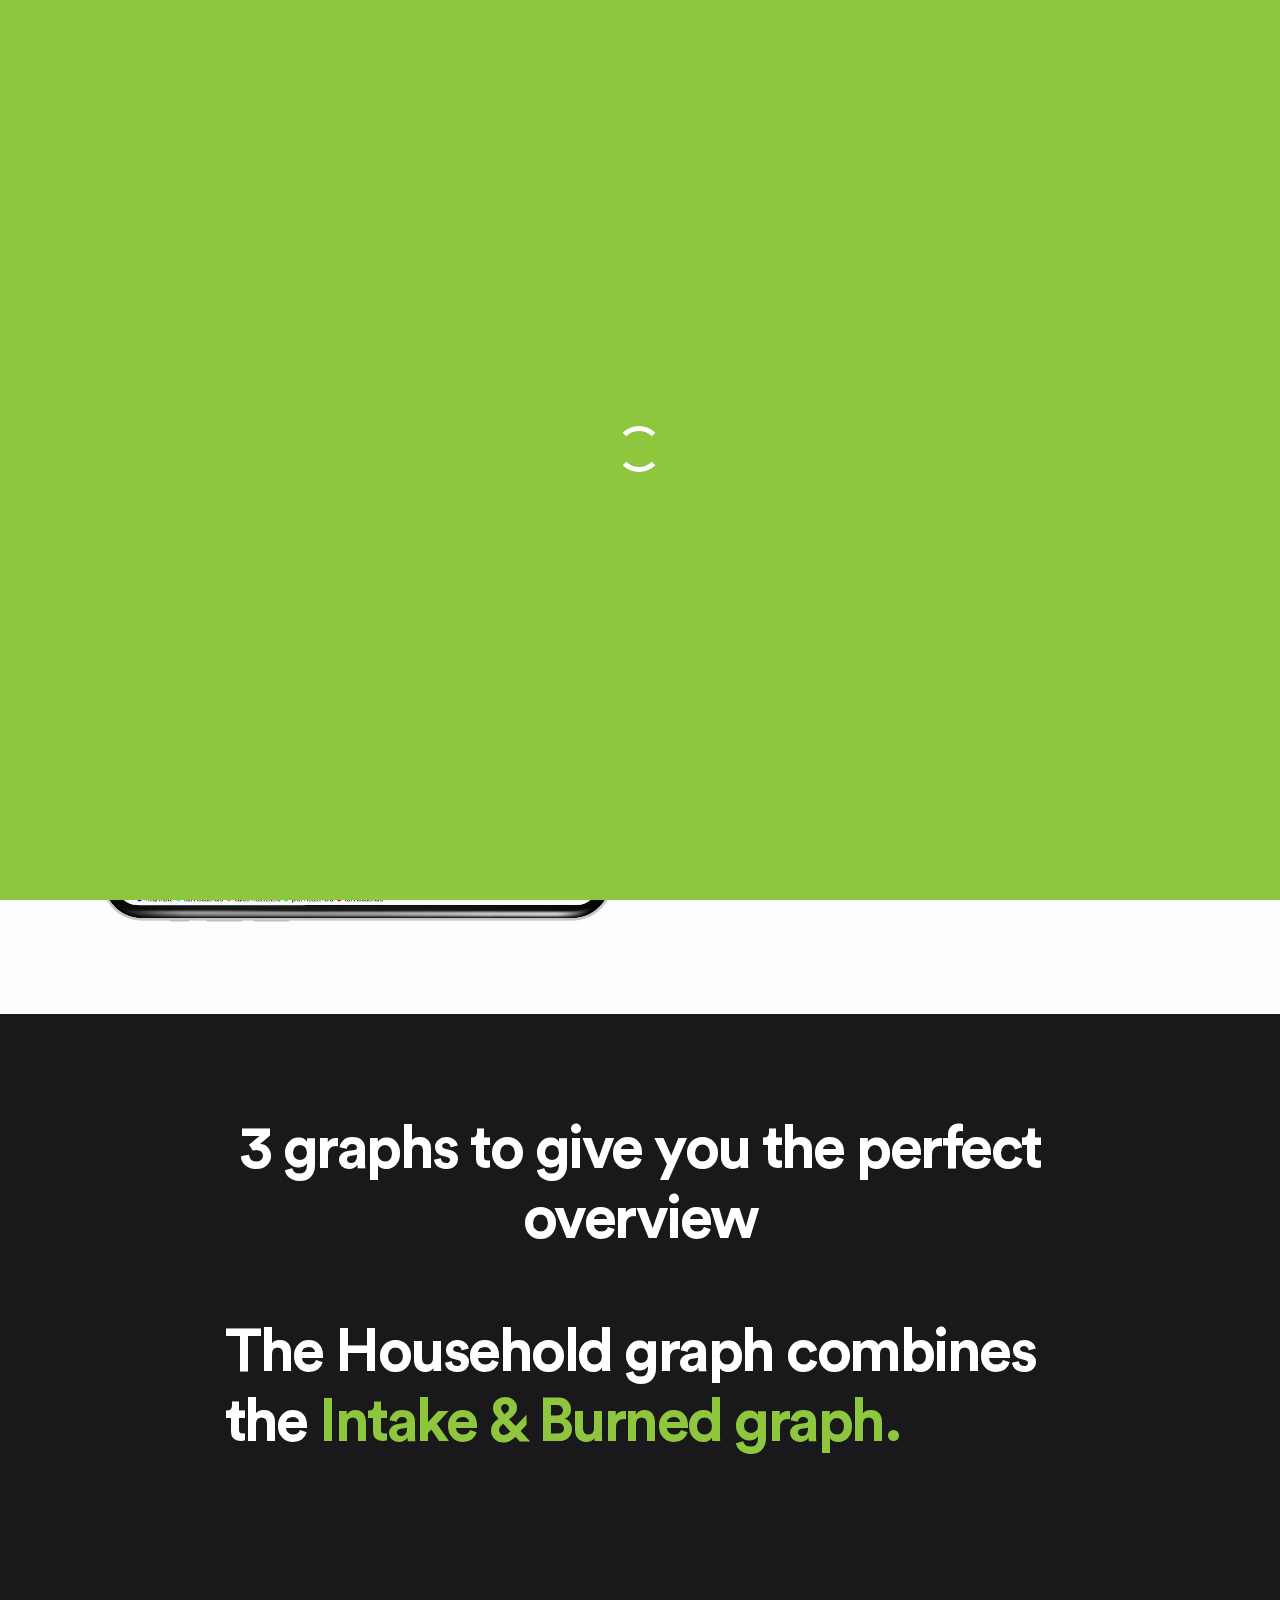
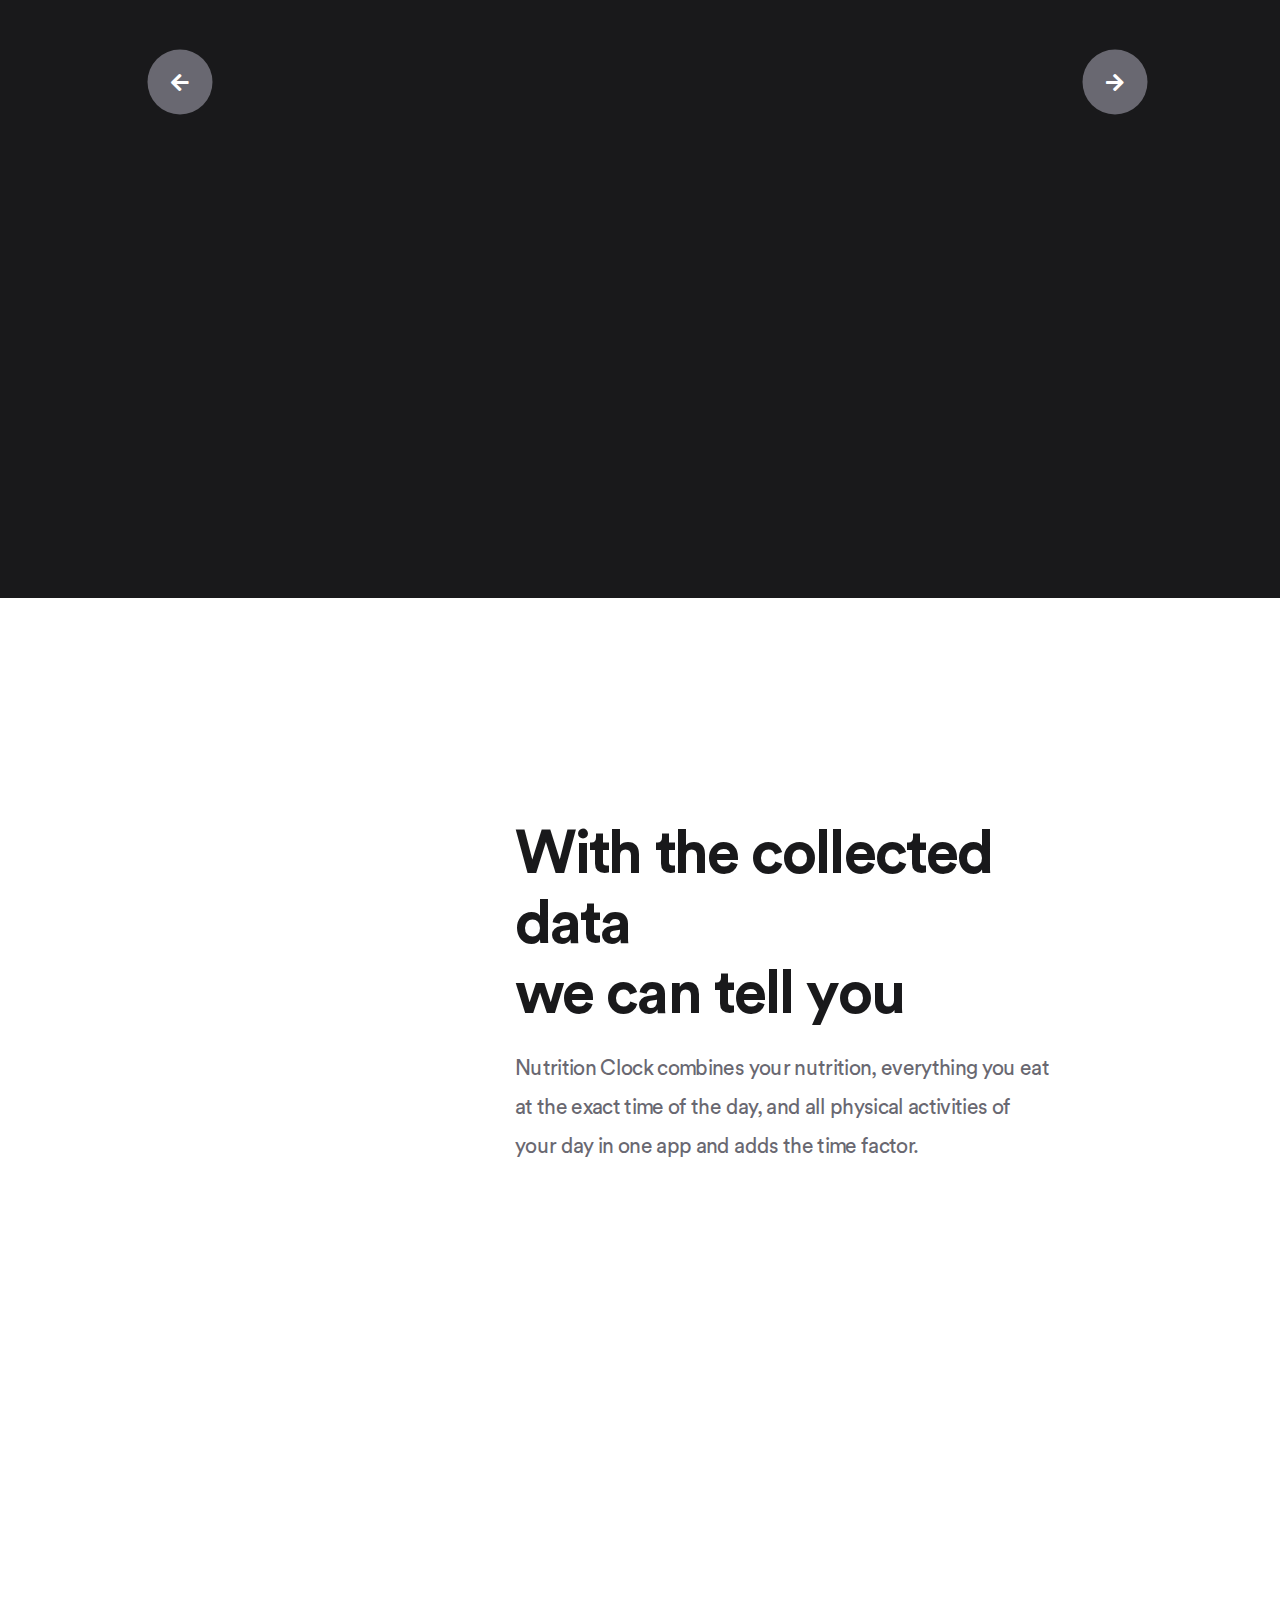
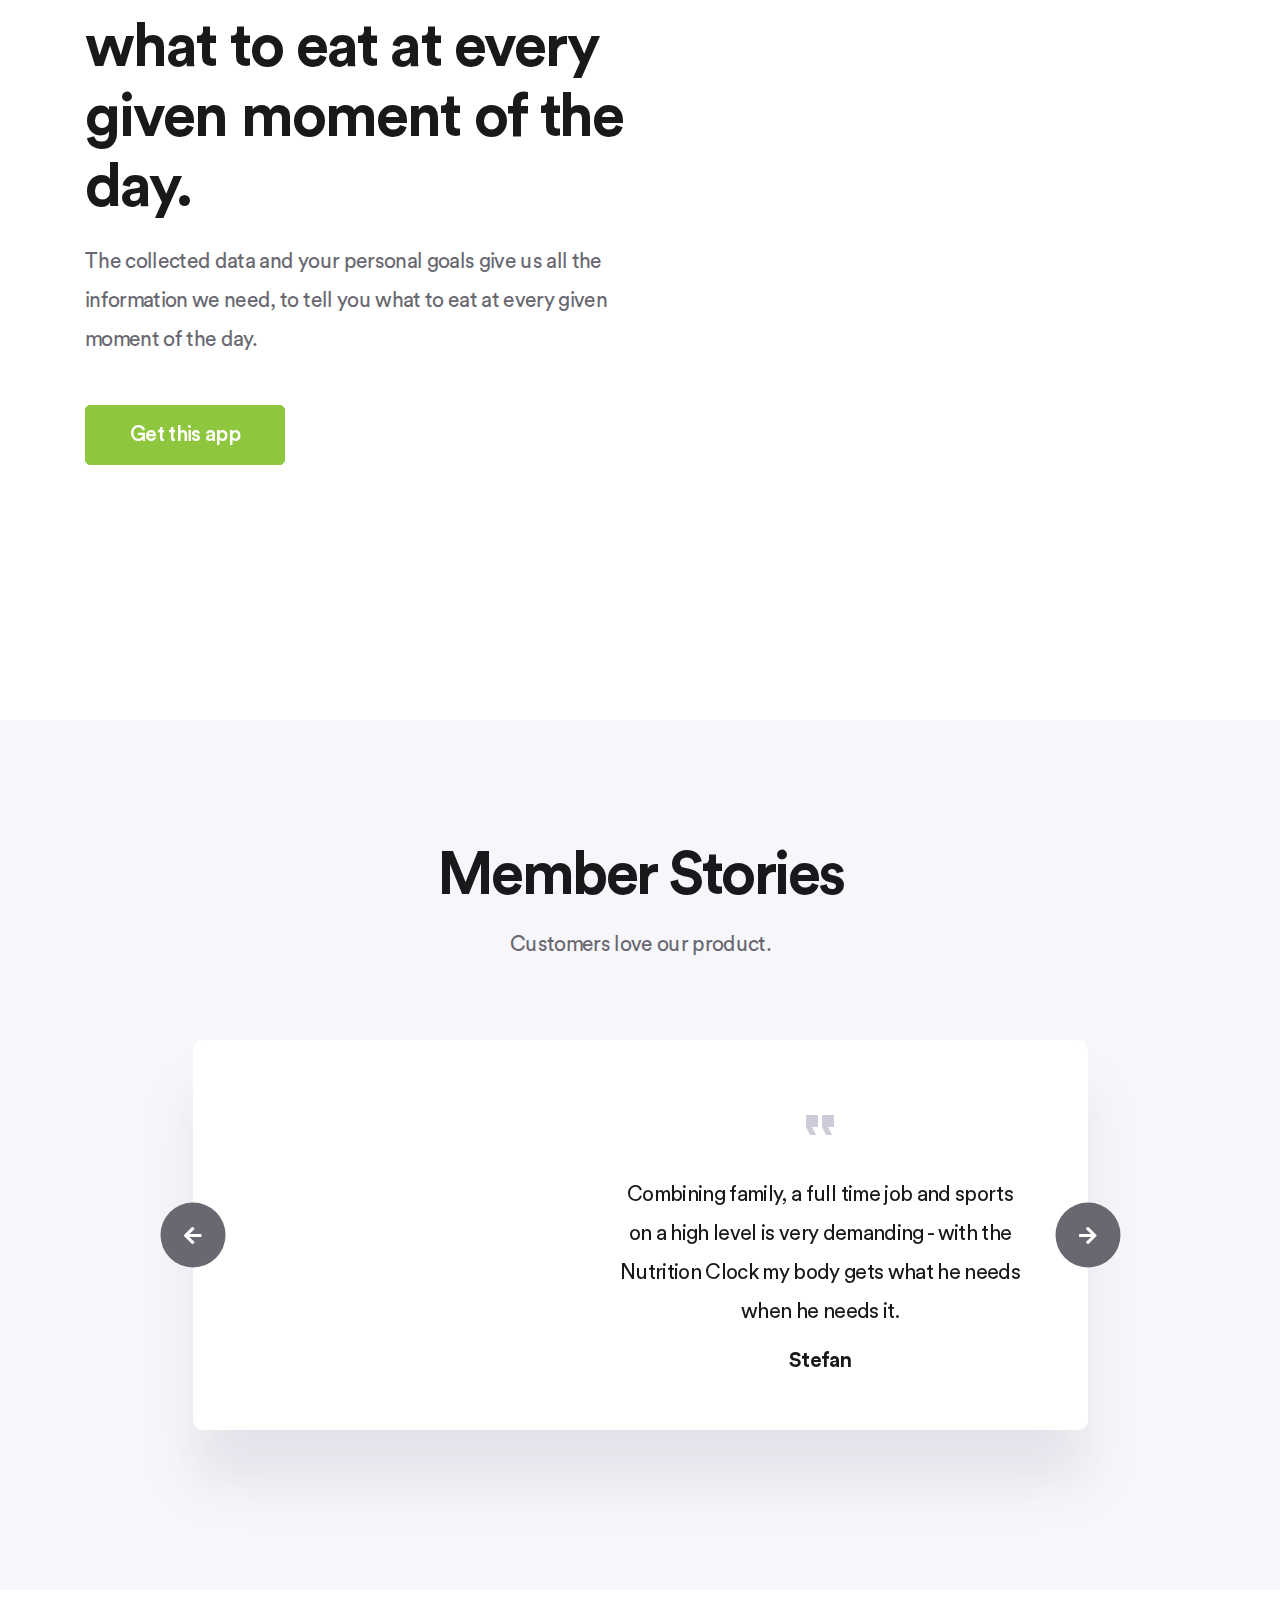
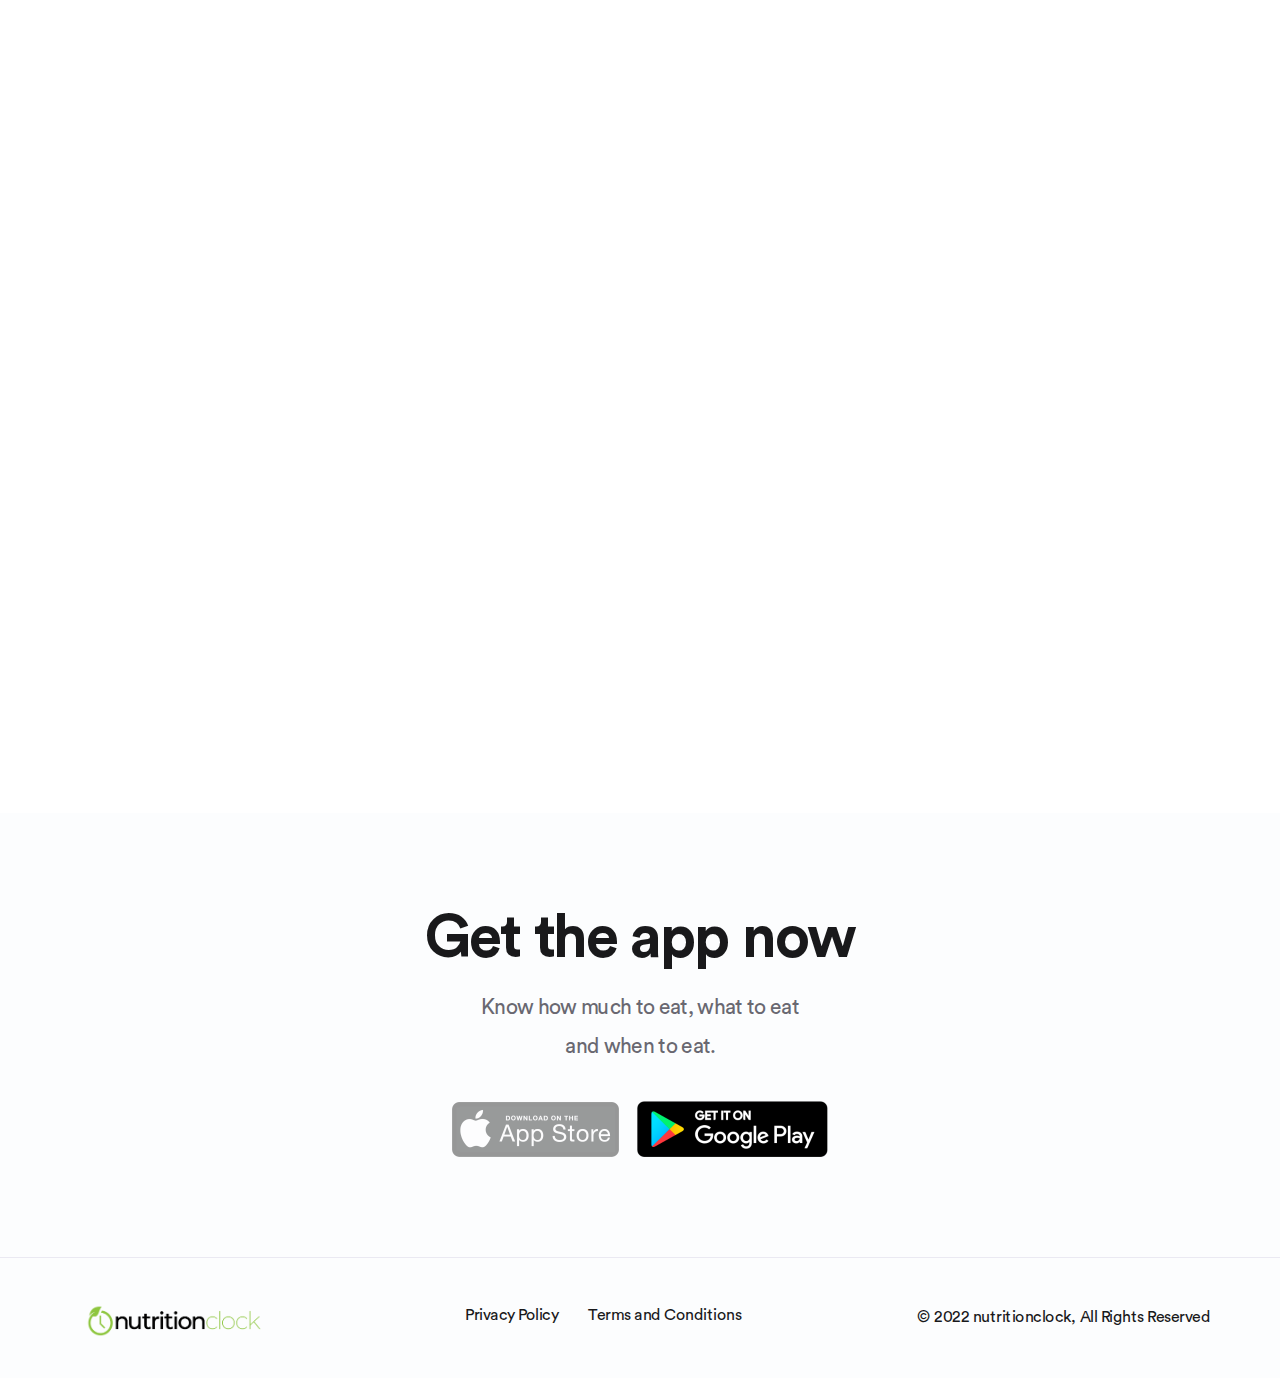
==== index.html @ e74f3fb0 "added prod content" ====
<!DOCTYPE html>
<html lang="en">

<head>
  <meta charset="UTF-8">
  <meta name="viewport" content="width=device-width, initial-scale=1.0">
  <meta http-equiv="X-UA-Compatible" content="ie=edge">
  <title>nutritionclock</title>
  <link rel="shortcut icon" href="image/png/nutritionclock_favicon.png" type="image/x-icon">
  <!-- Bootstrap , fonts & icons  -->
  <link rel="stylesheet" href="plugins/bootstrap/css/bootstrap.min.css">
  <link rel="stylesheet" href="fonts/icon-font/css/style.css">
  <link rel="stylesheet" href="fonts/typography-font/typo.css">
  <link rel="stylesheet" href="fonts/fontawesome-5/css/all.css">
  <!-- Plugin'stylesheets  -->
  <link rel="stylesheet" href="plugins/aos/aos.min.css">
  <link rel="stylesheet" href="plugins/fancybox/jquery.fancybox.min.css">
  <link rel="stylesheet" href="plugins/nice-select/nice-select.min.css">
  <link rel="stylesheet" href="plugins/slick/slick.min.css">
  <!-- Vendor stylesheets  -->
  <link rel="stylesheet" href="css/settings.css">
  <link rel="stylesheet" href="css/main.css">
  <!-- Custom stylesheet -->
  <link rel="stylesheet" href="css/custom.css">
</head>

<body>
  <div id="loading">
    <div class="load-circle"><span class="one"></span></div>
  </div>
  <div class="site-wrapper overflow-hidden ">
    <!-- Header Area -->
    <header class="site-header header-6 sticky-header bg-white">
      <div class="container-fluid">
        <nav class="navbar site-navbar offcanvas-active navbar-expand-lg navbar-light">
          <!-- Brand Logo-->
          <div class="brand-logo mr--30 order-1 "><a href="#hero"><img width="250px" src="./image/png/logo-nutrition-clock-2.png" alt=""></a></div>
          <div class="collapse navbar-collapse  order-lg-2" id="mobile-menu">
            <div class="navbar-nav mx-auto">
              <ul class="navbar-nav main-menu">
                <li class="nav-item">
                  <a class="nav-link" href="index.html#memberStories" role="button" aria-expanded="false">Member Stories</a>
                </li>
                <li class="nav-item">
                  <a class="nav-link" href="https://www.instagram.com/" target="_blank" role="button" aria-expanded="false">Instagram</a>
                </li>
                <li class="nav-item">
                  <a class="nav-link" href="index.html#contact" role="button" aria-expanded="false">Contact</a>
                </li>
                <li class="nav-item">
                  <a class="nav-link" href="onboarding.html" role="button" aria-expanded="false">Onboarding</a>
                </li>
              </ul>
              <button class="btn-close navbar-toggler" type="button" data-toggle="collapse" data-target="#mobile-menu" aria-controls="mobile-menu" aria-expanded="true" aria-label="Toggle navigation">
                <i class="icon icon-simple-remove"></i>
              </button>
            </div>
          </div>
          <div class="header-btn order-2 ml-auto mr--10 mr-lg--0 order-lg-3">
            <a href="index.html#download" class="btn--primary btn-header nav-link">Download</a>
          </div>
          <button class="navbar-toggler btn-close-off-canvas order-3 order-lg-2" type="button" data-toggle="collapse" data-target="#mobile-menu" aria-controls="mobile-menu" aria-expanded="false" aria-label="Toggle navigation">
            <i class="icon icon-simple-remove icon-close"></i>
            <i class="icon icon-menu-34 icon-burger"></i>
          </button>
        </nav>
      </div>
    </header>
    <!-- Hero Area -->
    <div class="omga-07__hero-area bg-black-squeeze" id="hero">
      <div class="container">
        <div class="row align-items-center">
          <div class="col-lg-6 col-xl-6 col-md-5 col-sm-6 mb--30  mb-md--0" data-aos="fade-right" data-aos-duration="500" data-aos-delay="1600" data-aos-once="true">
            <div class="omga-07__hero-image ">
              <img class="d-flex mx-auto" src="./image/png/heading-mockup.png" alt="">
            </div>
          </div>
          <div class="col-lg-6 col-xl-4 col-md-7 offset-xl-1" data-aos="fade-right" data-aos-duration="500" data-aos-once="true">
            <div class="omga-07__hero-content ">
              <h1 class="title">Your nutrition <br class="d-none d-lg-block"> timing guide</h1>
              <p>Know how much to eat, what to eat and when to eat.</p>
              <div class="hero-btn">
                <a href="#download" class="btn--primary hvr-bounce-to-left">Download</a>
                <br>
                <span class="excerpt video-link"><i class="icon icon-ic_file_download_48px"></i> Use for free</span>
              </div>
            </div>
          </div>
        </div>
      </div>
    </div>
    <!-- Service Section -->
    <div class="omga-08__service-section bg-black mb-5">
      <div class="container">
        <div class="row  justify-content-center">
          <div class="col-lg-10">
            <div class="section-title text-center">
              <h2 style="color: #fff !important" class="title">3 graphs to give you the perfect overview</h2>
            </div>
          </div>
        </div>
        <!--
      <div class="row slider slider-nav">
        <div class="col-lg-4 mt--30" data-aos="fade-up" data-aos-duration="800" data-aos-once="true" >
          <a class="service-card--1">
            <h3 class="card-title">Intake graph</h3>
            <i class="fas fa-chevron-circle-right"></i>
          </a>
        </div>
        <div class="col-lg-4 mt--30" data-aos="fade-up" data-aos-duration="1000" data-aos-once="true" data-aos-delay="200">
          <a class="service-card--1">
            <h3 class="card-title">Burned graph</h3>
            <i class="fas fa-chevron-circle-right"></i>
          </a>
        </div>
        <div class="col-lg-4 mt--30" data-aos="fade-up" data-aos-duration="1000" data-aos-once="true" data-aos-delay="400">
          <a class="service-card--1">
            <h3 class="card-title">Houshold graph</h3>
            <i class="fas fa-chevron-circle-right"></i>
          </a>
        </div>
      </div>
      -->
        <div class="row justify-content-center">
          <div class="col-lg-10 mt-5 testimonial-slider-l6">
            <div class="section-title single-slide">
              <h2 style="color: #fff !important">The Household graph combines the <span class="text--primary">Intake & Burned graph.</span></h2>
              <div data-aos="fade-right" data-aos-duration="500" data-aos-delay="200" data-aos-once="true">
                <img src="./image/png/household-mockup.png" alt="">
              </div>
            </div>
            <div class="section-title single-slide">
              <h2 style="color: #fff !important">The Intake graph shows at which time <span class="text--primary"> you eat</span> how many calories and macronutrients - protein, carbohydrates & fat.</h2>
              <div data-aos="fade-right" data-aos-duration="500" data-aos-delay="200" data-aos-once="true">
                <img src="./image/png/intake-mockup.png" alt="">
              </div>
            </div>
            <div class="section-title single-slide">
              <h2 style="color: #fff !important">The Burned graph shows how many calories, proteins, carbohydrates & fat <span class="text--primary">you burned </span> at which time of the day.</h2>
              <div data-aos="fade-right" data-aos-duration="500" data-aos-delay="200" data-aos-once="true">
                <img src="./image/png/burned-mockup.png" alt="">
              </div>
            </div>
          </div>
        </div>
      </div>
    </div>
    <!-- Content Area 2 -->
    <div class="omga-07__content-section-2">
      <div class="container">
        <div class="row align-items-center">
          <div class="col-lg-4 mb--30 mb--md-0 mr--50 d">
            <div class="omga-07__content-image" data-aos="fade-right" data-aos-duration="500" data-aos-delay="200" data-aos-once="true">
              <img class="d-flex mx-auto" src="./image/png/content-mockup.png" alt="">
            </div>
          </div>
          <div class="col-lg-6 col-md-9 ">
            <div class="omga-07__content-text">
              <h2 class="title">With the collected data <br class="d-none d-sm-block d-md-none d-xl-block">we can tell you</h2>
              <p>Nutrition Clock combines your nutrition, everything you eat at the exact time of the day, and all physical activities of your day in one app and adds the time factor.</p>
            </div>
          </div>
        </div>
      </div>
    </div>
    <!-- Content Area 3-->
    <div class="omga-07__content-section-3">
      <div class="container">
        <div class="row align-items-center">
          <div class="col-lg-4 mb--30 mb--md-0 order-lg-2">
            <div class="omga-07__content-image" data-aos="fade-right" data-aos-duration="500" data-aos-delay="200" data-aos-once="true">
              <img class="d-flex mx-auto" src="./image/png/content-mockup2.png" alt="">
            </div>
          </div>
          <div class="col-lg-6 col-md-9 order-lg-1">
            <div class="omga-07__content-text">
              <h2 class="title">what to eat at every given moment of the day.</h2>
              <p>
                The collected data and your personal goals give us all the information we need, to tell you what to eat at every given moment of the day.
              </p>
              <div class="omga-07__content-btn pt--30">
                <a href="#download" class="btn--primary">Get this app</a>
              </div>
            </div>
          </div>
        </div>
      </div>
    </div>
    <!-- Testimonial Section -->
    <div class="omga-05__testimonial-section" id="memberStories">
      <div class="container">
        <div class="row justify-content-center">
          <div class=" col-lg-6 col-md-9 col-lg-7 col-xl-6">
            <div class="section-title text-center ">
              <h2 class="title">Member Stories</h2>
              <p>Customers love our product.</p>
            </div>
          </div>
        </div>
        <div class="row justify-content-center">
          <div class="col-lg-12 col-xl-11">
            <div class="testimonial-slider-l5">
              <div class="single-slide">
                <div class="testimonial-card--5">
                  <div class="testimonial-image">
                    <img class="img-fit" src="./image/jpeg/stefan.jpg" alt="">
                  </div>
                  <div class="testmonial-texts">
                    <div class="testimonial-text-inner">
                      <div class="quote-shape">
                        <img src="./image/png/quote-icon.png" alt="">
                      </div>
                      <p>Combining family, a full time job and sports on a high level is very demanding - with the Nutrition Clock my body gets what he needs when he needs it.</p>
                      <h3 class="username">Stefan</h3>
                    </div>
                  </div>
                </div>
              </div>
              <div class="single-slide">
                <div class="testimonial-card--5">
                  <div class="testimonial-image">
                    <img class="img-fit" src="./image/jpeg/daniela.jpg" alt="">
                  </div>
                  <div class="testmonial-texts">
                    <div class="testimonial-text-inner">
                      <div class="quote-shape">
                        <img src="./image/png/quote-icon.png" alt="">
                      </div>
                      <p>The Nutrition Clock was a big part of reaching my sports goals.</p>
                      <h3 class="username">Daniela</h3>
                    </div>
                  </div>
                </div>
              </div>
              <div class="single-slide">
                <div class="testimonial-card--5">
                  <div class="testimonial-image">
                    <img class="img-fit" src="./image/jpeg/martin.jpg" alt="">
                  </div>
                  <div class="testmonial-texts">
                    <div class="testimonial-text-inner">
                      <div class="quote-shape">
                        <img src="./image/png/quote-icon.png" alt="">
                      </div>
                      <p>I have never thought about the timing of my nutrition - Nutrition Clock showed me how important it really is.</p>
                      <h3 class="username">Martin</h3>
                    </div>
                  </div>
                </div>
              </div>
            </div>
          </div>
        </div>
      </div>
    </div>
    <!-- Contact Section -->
    <div class="omga-08__contact-section mb-5" id="contact">
      <div class="container">
        <div class="row justify-content-center">
          <div class="col-lg-9 col-xl-8" data-aos="fade-up" data-aos-duration="1000" data-aos-once="true" data-aos-delay="100">
            <form action="https://formspree.io/f/mvolbwqo" method="POST">
              <div class="omga-08__contact-form">
                <div class="form-title-block">
                  <h3 class="f-title">
                    Contact us
                  </h3>
                  <p>
                    Drop us a line & we will get back to you soon!
                  </p>
                </div>
                <div class="form-input-blocks">
                  <input type="text" name="name" placeholder="Your name" class="form-control" id="name">
                  <input type="email" name="email" placeholder="Email address" class="form-control" id="email">
                  <textarea name="message" id="message" placeholder="Tell us about you" class="form-control"></textarea>
                  <button type="submit" class="btn--primary w-100">Send</button>
                </div>
              </div>
            </form>
          </div>
        </div>
      </div>
    </div>
    <!-- Cta Area -->
    <div class="omga-07__cta-section" id="download">
      <div class="container">
        <div class="row justify-content-center">
          <div class="col-lg-8">
            <div class="omga-07__cta-content ">
              <h2>Get the app now</h2>
              <p>Know how much to eat, what to eat <br class="d-none d-md-block">and when to eat.</p>
              <div class="cta-btns">
                <button data-toggle="tooltip" data-placement="top" title="Coming soon">
                  <a href="https://www.apple.com/" target="_blank" class="apple-store disabledbutton">
                    <img src="image/png/app-store.png" alt="">
                  </a>
                </button>
                <a href="https://play.google.com/" target="_blank" class="google-play">
                  <img src="image/png/google-play.png" alt="">
                </a>
              </div>
            </div>
          </div>
        </div>
      </div>
    </div>
    <!-- Footer section -->
    <div class="footer-section footer-4 bg-black-squeeze border-whisper-top">
      <div class="container">
        <div class="footer-top">
          <div class="row justify-content-center">
            <div class="col-md-4 mb--30 text-lg-left text-center">
              <div class=" d-lg-flex">
                <div class="footer-logo mb-4 mb-lg-0">
                  <img width="180px" src="./image/png/logo-nutrition-clock-2.png" alt="">
                </div>
              </div>
            </div>
            <div class="text-center mb--30">
              <ul class="footer-list list-inline">
                <li><a href="privacy-policy.html">Privacy Policy</a></li>
                <li><a href="terms-page.html">Terms and Conditions</a></li>
              </ul>
            </div>
            <div class="text-center mb--32 ml-auto">
              <p class="copyright-text">
                &copy; 2022 nutritionclock, All Rights Reserved
              </p>
            </div>
          </div>
        </div>
      </div>
    </div>                
  </div>
  <!-- Vendor Scripts -->
  <script src="plugins/jquery/jquery.min.js"></script>
  <script src="plugins/jquery/jquery-migrate.min.js"></script>
  <script src="plugins/bootstrap/js/bootstrap.bundle.min.js"></script>
  <!-- Plugin's Scripts -->
  <script src="plugins/fancybox/jquery.fancybox.min.js"></script>
  <script src="plugins/nice-select/jquery.nice-select.min.js"></script>
  <script src="plugins/aos/aos.min.js"></script>
  <script src="plugins/slick/slick.min.js"></script>
  <!-- Activation Script -->
  <script src="js/custom.js"></script>
</body>

</html>
---- fonts/icon-font/css/style.css ----
/*--------------------------------

Grayic Web Font
Generated using nucleoapp.com

-------------------------------- */
@font-face {
  font-family: 'Grayic';
  src: url('../fonts/Grayic.eot');
  src: url('../fonts/Grayic.eot') format('embedded-opentype'), url('../fonts/Grayic.woff2') format('woff2'), url('../fonts/Grayic.woff') format('woff'), url('../fonts/Grayic.ttf') format('truetype'), url('../fonts/Grayic.svg') format('svg');
  font-weight: normal;
  font-style: normal;
}
/*------------------------
	base class definition
-------------------------*/
.icon {
  display: inline-block;
  font: normal normal normal 1em/1 'Grayic';
  speak: none;
  text-transform: none;
  /* Better Font Rendering */
  -webkit-font-smoothing: antialiased;
  -moz-osx-font-smoothing: grayscale;
}
/*------------------------
  change icon size
-------------------------*/
/* relative units */
.icon-sm {
  font-size: 0.8em;
}
.icon-lg {
  font-size: 1.2em;
}
/* absolute units */
.icon-16 {
  font-size: 16px;
}
.icon-32 {
  font-size: 32px;
}
/*----------------------------------
  add a square/circle background
-----------------------------------*/
.icon-bg-square,
.icon-bg-circle {
  padding: 0.35em;
  background-color: #eee;
}
.icon-bg-circle {
  border-radius: 50%;
}
/*------------------------------------
  use icons as list item markers
-------------------------------------*/
.icon-ul {
  padding-left: 0;
  list-style-type: none;
}
.icon-ul > li {
  display: flex;
  align-items: flex-start;
  line-height: 1.4;
}
.icon-ul > li > .icon {
  margin-right: 0.4em;
  line-height: inherit;
}
/*------------------------
  spinning icons
-------------------------*/
.icon-is-spinning {
  -webkit-animation: icon-spin 2s infinite linear;
  -moz-animation: icon-spin 2s infinite linear;
  animation: icon-spin 2s infinite linear;
}
@-webkit-keyframes icon-spin {
  0% {
    -webkit-transform: rotate(0deg);
  }
  100% {
    -webkit-transform: rotate(360deg);
  }
}
@-moz-keyframes icon-spin {
  0% {
    -moz-transform: rotate(0deg);
  }
  100% {
    -moz-transform: rotate(360deg);
  }
}
@keyframes icon-spin {
  0% {
    -webkit-transform: rotate(0deg);
    -moz-transform: rotate(0deg);
    -ms-transform: rotate(0deg);
    -o-transform: rotate(0deg);
    transform: rotate(0deg);
  }
  100% {
    -webkit-transform: rotate(360deg);
    -moz-transform: rotate(360deg);
    -ms-transform: rotate(360deg);
    -o-transform: rotate(360deg);
    transform: rotate(360deg);
  }
}
/*------------------------
  rotated/flipped icons
-------------------------*/
.icon-rotate-90 {
  filter: progid:DXImageTransform.Microsoft.BasicImage(rotation=1);
  -webkit-transform: rotate(90deg);
  -moz-transform: rotate(90deg);
  -ms-transform: rotate(90deg);
  -o-transform: rotate(90deg);
  transform: rotate(90deg);
}
.icon-rotate-180 {
  filter: progid:DXImageTransform.Microsoft.BasicImage(rotation=2);
  -webkit-transform: rotate(180deg);
  -moz-transform: rotate(180deg);
  -ms-transform: rotate(180deg);
  -o-transform: rotate(180deg);
  transform: rotate(180deg);
}
.icon-rotate-270 {
  filter: progid:DXImageTransform.Microsoft.BasicImage(rotation=3);
  -webkit-transform: rotate(270deg);
  -moz-transform: rotate(270deg);
  -ms-transform: rotate(270deg);
  -o-transform: rotate(270deg);
  transform: rotate(270deg);
}
.icon-flip-y {
  filter: progid:DXImageTransform.Microsoft.BasicImage(rotation=0);
  -webkit-transform: scale(-1, 1);
  -moz-transform: scale(-1, 1);
  -ms-transform: scale(-1, 1);
  -o-transform: scale(-1, 1);
  transform: scale(-1, 1);
}
.icon-flip-x {
  filter: progid:DXImageTransform.Microsoft.BasicImage(rotation=2);
  -webkit-transform: scale(1, -1);
  -moz-transform: scale(1, -1);
  -ms-transform: scale(1, -1);
  -o-transform: scale(1, -1);
  transform: scale(1, -1);
}
/*------------------------
	icons
-------------------------*/

.icon-tail-right::before {
  content: "\ea02";
}

.icon-tail-left::before {
  content: "\ea03";
}

.icon-small-up::before {
  content: "\ea04";
}

.icon-small-down::before {
  content: "\ea05";
}

.icon-small-right::before {
  content: "\ea06";
}

.icon-small-left::before {
  content: "\ea07";
}

.icon-triangle-right-17::before {
  content: "\ea08";
}

.icon-card-update::before {
  content: "\ea09";
}

.icon-tie-01::before {
  content: "\ea0a";
}

.icon-puzzle-10::before {
  content: "\ea0b";
}

.icon-plug::before {
  content: "\ea0c";
}

.icon-laptop-71::before {
  content: "\ea0d";
}

.icon-goal-65::before {
  content: "\ea0e";
}

.icon-handshake::before {
  content: "\ea0f";
}

.icon-archery-target::before {
  content: "\ea10";
}

.icon-connect::before {
  content: "\ea11";
}

.icon-bulb-63::before {
  content: "\ea12";
}

.icon-chess-knight::before {
  content: "\ea13";
}

.icon-shoe-woman::before {
  content: "\ea14";
}

.icon-plug-2::before {
  content: "\ea15";
}

.icon-roadmap::before {
  content: "\ea16";
}

.icon-roadmap-2::before {
  content: "\ea17";
}

.icon-cards::before {
  content: "\ea18";
}

.icon-cards-2::before {
  content: "\ea19";
}

.icon-mirror-2::before {
  content: "\ea1a";
}

.icon-layers-3::before {
  content: "\ea1b";
}

.icon-layers-3-2::before {
  content: "\ea1c";
}

.icon-code::before {
  content: "\ea1d";
}

.icon-code-2::before {
  content: "\ea1e";
}

.icon-code-editor::before {
  content: "\ea1f";
}

.icon-book-open-2::before {
  content: "\ea20";
}

.icon-app::before {
  content: "\ea21";
}

.icon-3d-model::before {
  content: "\ea22";
}

.icon-3d-model-2::before {
  content: "\ea23";
}

.icon-app-2::before {
  content: "\ea24";
}

.icon-apple::before {
  content: "\ea25";
}

.icon-android::before {
  content: "\ea26";
}

.icon-apple-2::before {
  content: "\ea27";
}

.icon-android-2::before {
  content: "\ea28";
}

.icon-palette::before {
  content: "\ea29";
}

.icon-palette-2::before {
  content: "\ea2a";
}

.icon-leaf-80::before {
  content: "\ea2b";
}

.icon-leaf-80-2::before {
  content: "\ea2c";
}

.icon-battery-83::before {
  content: "\ea2d";
}

.icon-battery-83-2::before {
  content: "\ea2e";
}

.icon-drop::before {
  content: "\ea2f";
}

.icon-drop-2::before {
  content: "\ea30";
}

.icon-popcorn::before {
  content: "\ea31";
}

.icon-bowling-pins::before {
  content: "\ea32";
}

.icon-popcorn-2::before {
  content: "\ea33";
}

.icon-bowling-pins-2::before {
  content: "\ea34";
}

.icon-theater::before {
  content: "\ea35";
}

.icon-theater-2::before {
  content: "\ea36";
}

.icon-music::before {
  content: "\ea37";
}

.icon-brush::before {
  content: "\ea38";
}

.icon-music-2::before {
  content: "\ea39";
}

.icon-brush-2::before {
  content: "\ea3a";
}

.icon-soup::before {
  content: "\ea3b";
}

.icon-soup-2::before {
  content: "\ea3c";
}

.icon-energy::before {
  content: "\ea3d";
}

.icon-energy-2::before {
  content: "\ea3e";
}

.icon-cupcake::before {
  content: "\ea3f";
}

.icon-cupcake-2::before {
  content: "\ea40";
}

.icon-watermelon::before {
  content: "\ea41";
}

.icon-watermelon-2::before {
  content: "\ea42";
}

.icon-opening-times::before {
  content: "\ea43";
}

.icon-mug::before {
  content: "\ea44";
}

.icon-pizza-slice::before {
  content: "\ea45";
}

.icon-opening-times-2::before {
  content: "\ea46";
}

.icon-mug-2::before {
  content: "\ea47";
}

.icon-pizza-slice-2::before {
  content: "\ea48";
}

.icon-bell-53::before {
  content: "\ea49";
}

.icon-bell-53-2::before {
  content: "\ea4a";
}

.icon-pin-3::before {
  content: "\ea4b";
}

.icon-pin-3-2::before {
  content: "\ea4c";
}

.icon-gps::before {
  content: "\ea4d";
}

.icon-gps-2::before {
  content: "\ea4e";
}

.icon-face-recognition::before {
  content: "\ea4f";
}

.icon-sound::before {
  content: "\ea50";
}

.icon-microphone::before {
  content: "\ea51";
}

.icon-business-agent::before {
  content: "\ea52";
}

.icon-cctv::before {
  content: "\ea53";
}

.icon-home::before {
  content: "\ea54";
}

.icon-office::before {
  content: "\ea55";
}

.icon-key::before {
  content: "\ea56";
}

.icon-handshake-2::before {
  content: "\ea57";
}

.icon-home-2::before {
  content: "\ea58";
}

.icon-cctv-2::before {
  content: "\ea59";
}

.icon-fav-property::before {
  content: "\ea5a";
}

.icon-fav-property-2::before {
  content: "\ea5b";
}

.icon-key-2::before {
  content: "\ea5c";
}

.icon-business-agent-2::before {
  content: "\ea5d";
}

.icon-bookmark-2::before {
  content: "\ea5e";
}

.icon-bookmark-2-2::before {
  content: "\ea5f";
}

.icon-pen-01::before {
  content: "\ea60";
}

.icon-pen-01-2::before {
  content: "\ea61";
}

.icon-hat-3::before {
  content: "\ea62";
}

.icon-hat-3-2::before {
  content: "\ea63";
}

.icon-tag::before {
  content: "\ea64";
}

.icon-tag-2::before {
  content: "\ea65";
}

.icon-gift-2::before {
  content: "\ea66";
}

.icon-gift-2-2::before {
  content: "\ea67";
}

.icon-receipt-list-43::before {
  content: "\ea68";
}

.icon-receipt-list-43-2::before {
  content: "\ea69";
}

.icon-maestro::before {
  content: "\ea6a";
}

.icon-maestro-2::before {
  content: "\ea6b";
}

.icon-cart-simple::before {
  content: "\ea6c";
}

.icon-cart-simple-2::before {
  content: "\ea6d";
}

.icon-bag-09::before {
  content: "\ea6e";
}

.icon-bag-09-2::before {
  content: "\ea6f";
}

.icon-bicep::before {
  content: "\ea70";
}

.icon-bicep-2::before {
  content: "\ea71";
}

.icon-cycling::before {
  content: "\ea72";
}

.icon-cycling-2::before {
  content: "\ea73";
}

.icon-distance::before {
  content: "\ea74";
}

.icon-distance-2::before {
  content: "\ea75";
}

.icon-trophy::before {
  content: "\ea76";
}

.icon-trophy-2::before {
  content: "\ea77";
}

.icon-cpu::before {
  content: "\ea78";
}

.icon-cpu-2::before {
  content: "\ea79";
}

.icon-voice-recognition::before {
  content: "\ea7a";
}

.icon-voice-recognition-2::before {
  content: "\ea7b";
}

.icon-phone-charging-3::before {
  content: "\ea7c";
}

.icon-phone-charging-3-2::before {
  content: "\ea7d";
}

.icon-phone-button::before {
  content: "\ea7e";
}

.icon-pc-monitor::before {
  content: "\ea7f";
}

.icon-headphones::before {
  content: "\ea80";
}

.icon-media-player::before {
  content: "\ea81";
}

.icon-screen-rotation::before {
  content: "\ea82";
}

.icon-screen-rotation-2::before {
  content: "\ea83";
}

.icon-headphones-2::before {
  content: "\ea84";
}

.icon-headphones-2-2::before {
  content: "\ea85";
}

.icon-headphones-2-3::before {
  content: "\ea86";
}

.icon-pc-monitor-2::before {
  content: "\ea87";
}

.icon-media-player-2::before {
  content: "\ea88";
}

.icon-touch-id::before {
  content: "\ea89";
}

.icon-touch-id-2::before {
  content: "\ea8a";
}

.icon-bike-bmx::before {
  content: "\ea8b";
}

.icon-bike-bmx-2::before {
  content: "\ea8c";
}

.icon-airplane::before {
  content: "\ea8d";
}

.icon-airplane-2::before {
  content: "\ea8e";
}

.icon-drink-2::before {
  content: "\ea8f";
}

.icon-drink-2-2::before {
  content: "\ea90";
}

.icon-verified::before {
  content: "\ea91";
}

.icon-verified-2::before {
  content: "\ea92";
}

.icon-at-sign::before {
  content: "\ea93";
}

.icon-at-sign-2::before {
  content: "\ea94";
}

.icon-zoom-2::before {
  content: "\ea95";
}

.icon-phone-2::before {
  content: "\ea96";
}

.icon-trash-simple::before {
  content: "\ea97";
}

.icon-simple-remove::before {
  content: "\ea98";
}

.icon-send-2::before {
  content: "\ea99";
}

.icon-signal-2::before {
  content: "\ea9a";
}

.icon-link-69::before {
  content: "\ea9b";
}

.icon-lock::before {
  content: "\ea9c";
}

.icon-unlocked::before {
  content: "\ea9d";
}

.icon-phone-2-2::before {
  content: "\ea9e";
}

.icon-fav-remove::before {
  content: "\ea9f";
}

.icon-chat-round::before {
  content: "\eaa0";
}

.icon-chat-46::before {
  content: "\eaa1";
}

.icon-chat-33::before {
  content: "\eaa2";
}

.icon-chat-45::before {
  content: "\eaa3";
}

.icon-attach-87::before {
  content: "\eaa4";
}

.icon-chart-bar-52::before {
  content: "\eaa5";
}

.icon-chat-round-content::before {
  content: "\eaa6";
}

.icon-check-2::before {
  content: "\eaa7";
}

.icon-pen::before {
  content: "\eaa8";
}

.icon-heart-2::before {
  content: "\eaa9";
}

.icon-fav-remove-2::before {
  content: "\eaaa";
}

.icon-ui-04::before {
  content: "\eaab";
}

.icon-phone-call::before {
  content: "\eaac";
}

.icon-lock-2::before {
  content: "\eaad";
}

.icon-unlocked-2::before {
  content: "\eaae";
}

.icon-heart-2-2::before {
  content: "\eaaf";
}

.icon-email-83::before {
  content: "\eab0";
}

.icon-pen-2::before {
  content: "\eab1";
}

.icon-check-2-2::before {
  content: "\eab2";
}

.icon-chat-round-2::before {
  content: "\eab3";
}

.icon-chat-round-content-2::before {
  content: "\eab4";
}

.icon-chat-33-2::before {
  content: "\eab5";
}

.icon-chat-45-2::before {
  content: "\eab6";
}

.icon-chart-bar-52-2::before {
  content: "\eab7";
}

.icon-bold-remove::before {
  content: "\eab8";
}

.icon-attach-87-2::before {
  content: "\eab9";
}

.icon-check-simple::before {
  content: "\eaba";
}

.icon-menu-dots::before {
  content: "\eabb";
}

.icon-settings-gear-64::before {
  content: "\eabc";
}

.icon-settings-gear-64-2::before {
  content: "\eabd";
}

.icon-settings::before {
  content: "\eabe";
}

.icon-settings-2::before {
  content: "\eabf";
}

.icon-trash::before {
  content: "\eac0";
}

.icon-time-3::before {
  content: "\eac1";
}

.icon-ui-04-2::before {
  content: "\eac2";
}

.icon-filter::before {
  content: "\eac3";
}

.icon-infinite::before {
  content: "\eac4";
}

.icon-infinite-2::before {
  content: "\eac5";
}

.icon-home-minimal::before {
  content: "\eac6";
}

.icon-home-minimal-2::before {
  content: "\eac7";
}

.icon-filter-2::before {
  content: "\eac8";
}

.icon-cloud-25::before {
  content: "\eaca";
}

.icon-cloud-25-2::before {
  content: "\eacb";
}

.icon-single-02::before {
  content: "\eacc";
}

.icon-single-02-2::before {
  content: "\eacd";
}

.icon-users-wm::before {
  content: "\eace";
}

.icon-users-wm-2::before {
  content: "\eacf";
}

.icon-camera-flash::before {
  content: "\ead0";
}

.icon-camera-flash-2::before {
  content: "\ead1";
}

.icon-ic_file_download_48px::before {
  content: "\ead2";
}

.icon-ic_thumb_up_48px::before {
  content: "\ead3";
}

.icon-ic_thumb_down_48px::before {
  content: "\ead4";
}

.icon-hourglass::before {
  content: "\ead5";
}

.icon-hourglass-2::before {
  content: "\ead6";
}

.icon-time-3-2::before {
  content: "\ead7";
}

.icon-time-3-3::before {
  content: "\ead8";
}

.icon-chat-46-2::before {
  content: "\ead9";
}

.icon-laptop-1::before {
  content: "\eada";
}

.icon-laptop-1-2::before {
  content: "\eadb";
}

.icon-grid-45::before {
  content: "\eadc";
}

.icon-grid-45-2::before {
  content: "\eadd";
}

.icon-layout-11::before {
  content: "\eade";
}

.icon-layout-11-2::before {
  content: "\eadf";
}

.icon-sidebar::before {
  content: "\eae0";
}

.icon-sidebar-2::before {
  content: "\eae1";
}

.icon-email-84::before {
  content: "\eae2";
}

.icon-email-84-2::before {
  content: "\eae3";
}

.icon-menu-right::before {
  content: "\eae4";
}

.icon-menu-left::before {
  content: "\eae5";
}

.icon-menu-34::before {
  content: "\eae6";
}

.icon-menu-dots-2::before {
  content: "\eae7";
}

.icon-minimal-left::before {
  content: "\eae8";
}

.icon-minimal-right::before {
  content: "\eae9";
}

.icon-stre-right::before {
  content: "\eaea";
}

.icon-stre-left::before {
  content: "\eaeb";
}

.icon-menu-left-2::before {
  content: "\eaec";
}

.icon-menu-right-2::before {
  content: "\eaed";
}

.icon-menu-34-2::before {
  content: "\eaee";
}

.icon-triangle-right-17-2::before {
  content: "\eaef";
}

.icon-puzzle-10-2::before {
  content: "\eaf0";
}

.icon-logo-facebook::before {
  content: "\eaf1";
}

.icon-logo-twitter::before {
  content: "\eaf2";
}

.icon-logo-linkedin::before {
  content: "\eaf3";
}

.icon-logo-pinterest::before {
  content: "\eaf4";
}

.icon-instant-camera-2::before {
  content: "\eaf5";
}

.icon-logo-instagram::before {
  content: "\eaf6";
}

.icon-logo-dribbble::before {
  content: "\eaf7";
}

.icon-logo-skype::before {
  content: "\eaf8";
}

.icon-logo-messenger::before {
  content: "\eaf9";
}

.icon-logo-slack::before {
  content: "\eafa";
}
---- fonts/typography-font/typo.css ----
@font-face {
    font-family: 'CircularStd';
    src: url('CircularStd-Book.eot');
    src: url('CircularStd-Book.eot?#iefix') format('embedded-opentype'),
        url('CircularStd-Book.woff2') format('woff2'),
        url('CircularStd-Book.woff') format('woff'),
        url('CircularStd-Book.ttf') format('truetype');
    font-weight: 300;
    font-style: normal;
}
@font-face {
    font-family: 'CircularStd';
    src: url('CircularStd-BookItalic.eot');
    src: url('CircularStd-BookItalic.eot?#iefix') format('embedded-opentype'),
        url('CircularStd-BookItalic.woff2') format('woff2'),
        url('CircularStd-BookItalic.woff') format('woff'),
        url('CircularStd-BookItalic.ttf') format('truetype');
    font-weight: 300;
    font-style: italic;
}

@font-face {
    font-family: 'CircularStd';
    src: url('CircularStd-Medium.eot');
    src: url('CircularStd-Medium.eot?#iefix') format('embedded-opentype'),
        url('CircularStd-Medium.woff2') format('woff2'),
        url('CircularStd-Medium.woff') format('woff'),
        url('CircularStd-Medium.ttf') format('truetype');
    font-weight: 500;
    font-style: normal;
}

@font-face {
    font-family: 'CircularStd';
    src: url('CircularStd-BoldItalic.eot');
    src: url('CircularStd-BoldItalic.eot?#iefix') format('embedded-opentype'),
        url('CircularStd-BoldItalic.woff2') format('woff2'),
        url('CircularStd-BoldItalic.woff') format('woff'),
        url('CircularStd-BoldItalic.ttf') format('truetype');
    font-weight: bold;
    font-style: italic;
}

@font-face {
    font-family: 'CircularStd';
    src: url('CircularStd-BlackItalic.eot');
    src: url('CircularStd-BlackItalic.eot?#iefix') format('embedded-opentype'),
        url('CircularStd-BlackItalic.woff2') format('woff2'),
        url('CircularStd-BlackItalic.woff') format('woff'),
        url('CircularStd-BlackItalic.ttf') format('truetype');
    font-weight: 900;
    font-style: italic;
}

@font-face {
    font-family: 'CircularStd';
    src: url('CircularStd-Black.eot');
    src: url('CircularStd-Black.eot?#iefix') format('embedded-opentype'),
        url('CircularStd-Black.woff2') format('woff2'),
        url('CircularStd-Black.woff') format('woff'),
        url('CircularStd-Black.ttf') format('truetype');
    font-weight: 900;
    font-style: normal;
}

@font-face {
    font-family: 'CircularStd';
    src: url('CircularStd-Bold.eot');
    src: url('CircularStd-Bold.eot?#iefix') format('embedded-opentype'),
        url('CircularStd-Bold.woff2') format('woff2'),
        url('CircularStd-Bold.woff') format('woff'),
        url('CircularStd-Bold.ttf') format('truetype');
    font-weight: 700;
    font-style: normal;
}

@font-face {
    font-family: 'CircularStd';
    src: url('CircularStd-MediumItalic.eot');
    src: url('CircularStd-MediumItalic.eot?#iefix') format('embedded-opentype'),
        url('CircularStd-MediumItalic.woff2') format('woff2'),
        url('CircularStd-MediumItalic.woff') format('woff'),
        url('CircularStd-MediumItalic.ttf') format('truetype');
    font-weight: 500;
    font-style: italic;
}
---- css/settings.css ----
.bg-whisper {
  background: #F7F7FB;
}

/*=== Media Query ===*/
* {
  margin: 0;
  padding: 0;
  box-sizing: border-box;
  scroll-behavior: smooth;
}

body {
  font-family: "CircularStd", sans-serif;
  font-size: 16px;
  line-height: 1.5;
  color: #19191b;
  background: #FFF;
}

.site-wrapper {
  overflow: hidden;
}

.slick-slide:focus {
  border: none;
  outline: none;
}

h1,
h2,
h3,
h4,
h5,
h6 {
  padding: 0;
  margin: 0;
}

a,
span {
  display: inline-block;
}

a {
  transition: 0.4s;
  color: inherit;
}

a:focus {
  outline: none !important;
}

a:hover {
  text-decoration: none;
}

a:visited {
  text-decoration: none;
}

input[type="number"]::-webkit-outer-spin-button,
input[type="number"]::-webkit-inner-spin-button {
  -webkit-appearance: none;
  margin: 0;
}

input[type="number"] {
  -moz-appearance: textfield;
}

select {
  -webkit-appearance: none;
  -moz-appearance: none;
  text-indent: 1px;
  text-overflow: '';
}

ul {
  list-style: none;
  margin: 0;
}

img {
  max-width: 100%;
}

p {
  font-size: 16px;
}

.btn:focus,
.btn:active {
  box-shadow: none;
}

button {
  cursor: pointer;
  background: transparent;
  border: none;
}

button:focus {
  outline: none;
}

select {
  /* for Firefox */
  -moz-appearance: none;
  /* for Chrome */
  -webkit-appearance: none;
}

/* For IE10 */
select::-ms-expand {
  display: none;
}

input[type="number"]::-webkit-outer-spin-button,
input[type="number"]::-webkit-inner-spin-button {
  -webkit-appearance: none;
  margin: 0;
}

input[type="number"] {
  -moz-appearance: textfield;
}

.form-control:focus {
  box-shadow: none;
}

/* Common Classes */
.section-padding {
  padding-top: 50px;
  padding-bottom: 50px;
}

@media (min-width: 768px) {
  .section-padding {
    padding-top: 80px;
    padding-bottom: 80px;
  }
}

@media (min-width: 992px) {
  .section-padding {
    padding-top: 120px;
    padding-bottom: 120px;
  }
}

/* Background Image */
.bg-image {
  background-size: cover;
  background-position: center;
  background-repeat: no-repeat;
}

/* Flex */
.flex-all-center {
  display: flex;
  justify-content: center;
  align-items: center;
}

.fs-inherit {
  font-size: inherit;
}

/* Animation */
/* Go from zero to full opacity */
@-webkit-keyframes fadeEffect {
  from {
    opacity: 0;
  }
  to {
    opacity: 1;
  }
}
@keyframes fadeEffect {
  from {
    opacity: 0;
  }
  to {
    opacity: 1;
  }
}

@-webkit-keyframes fadeInRight {
  from {
    opacity: 0;
    margin-right: -100px;
  }
  to {
    opacity: 1;
    margin-right: 0px;
  }
}

@keyframes fadeInRight {
  from {
    opacity: 0;
    margin-right: -100px;
  }
  to {
    opacity: 1;
    margin-right: 0px;
  }
}

.fadeInRight {
  -webkit-animation-name: fadeInRight;
          animation-name: fadeInRight;
}

@media (min-width: 480px) {
  .d-xs-block {
    display: block !important;
  }
}

@media (min-width: 576px) {
  .d-xs-block {
    display: block;
  }
}

@media (min-width: 992px) {
  .d-lg-block {
    display: block !important;
  }
}

@media (min-width: 1200px) {
  .d-xl-block {
    display: block !important;
  }
}

@media (min-width: 1366px) {
  .d-xxl-block {
    display: block !important;
  }
}

@media (min-width: 480px) {
  .d-xs-none {
    display: none !important;
  }
}

@media (min-width: 576px) {
  .d-xs-none {
    display: none;
  }
}

@media (min-width: 992px) {
  .d-lg-none {
    display: none !important;
  }
}

@media (min-width: 1200px) {
  .d-xl-none {
    display: none !important;
  }
}

@media (min-width: 1366px) {
  .d-xxl-none {
    display: none !important;
  }
}

@media (min-width: 992px) {
  .flex-lg-right {
    display: flex;
    justify-content: flex-end;
  }
}

@media (min-width: 768px) {
  .flex-md-right {
    display: flex;
    justify-content: flex-end;
  }
}

@media (min-width: 576px) {
  .flex-sm-right {
    display: flex;
    justify-content: flex-end;
  }
}

@media (min-width: 1366px) {
  .col-xxl {
    flex-basis: 0;
    flex-grow: 1;
    max-width: 100%;
  }
  .col-xxl-auto {
    flex: 0 0 auto;
    width: auto;
    max-width: 100%;
  }
  .col-xxl-1 {
    flex: 0 0 8.333333%;
    max-width: 8.333333%;
  }
  .col-xxl-2 {
    flex: 0 0 16.666667%;
    max-width: 16.666667%;
  }
  .col-xxl-3 {
    flex: 0 0 25%;
    max-width: 25%;
  }
  .col-xxl-4 {
    flex: 0 0 33.333333%;
    max-width: 33.333333%;
  }
  .col-xxl-5 {
    flex: 0 0 41.666667%;
    max-width: 41.666667%;
  }
  .col-xxl-6 {
    flex: 0 0 50%;
    max-width: 50%;
  }
  .col-xxl-7 {
    flex: 0 0 58.333333%;
    max-width: 58.333333%;
  }
  .col-xxl-8 {
    flex: 0 0 66.666667%;
    max-width: 66.666667%;
  }
  .col-xxl-9 {
    flex: 0 0 75%;
    max-width: 75%;
  }
  .col-xxl-10 {
    flex: 0 0 83.333333%;
    max-width: 83.333333%;
  }
  .col-xxl-11 {
    flex: 0 0 91.666667%;
    max-width: 91.666667%;
  }
  .col-xxl-12 {
    flex: 0 0 100%;
    max-width: 100%;
  }
  .offset-xxl-0 {
    margin-left: 0;
  }
  .offset-xxl-1 {
    margin-left: 8.333333%;
  }
  .offset-xxl-2 {
    margin-left: 16.666667%;
  }
  .offset-xxl-3 {
    margin-left: 25%;
  }
  .offset-xxl-4 {
    margin-left: 33.333333%;
  }
  .offset-xxl-5 {
    margin-left: 41.666667%;
  }
  .offset-xxl-6 {
    margin-left: 50%;
  }
  .offset-xxl-7 {
    margin-left: 58.333333%;
  }
  .offset-xxl-8 {
    margin-left: 66.666667%;
  }
  .offset-xxl-9 {
    margin-left: 75%;
  }
  .offset-xxl-10 {
    margin-left: 83.333333%;
  }
  .offset-xxl-11 {
    margin-left: 91.666667%;
  }
}

#loading {
  position: fixed;
  top: 0;
  left: 0;
  right: 0;
  bottom: 0;
  background: #8EC63D;
  z-index: 99999;
}

.load-circle {
  position: fixed;
  top: 0;
  left: 0;
  right: 0;
  bottom: 0;
  margin: auto;
  width: 50px;
  height: 50px;
}

.load-circle span {
  display: inline-block;
  width: 64px;
  height: 64px;
}

.load-circle span:after {
  content: " ";
  display: block;
  width: 46px;
  height: 46px;
  margin: 1px;
  border-radius: 50%;
  border: 5px solid #ffffff;
  border-color: #ffffff transparent #ffffff transparent;
  -webkit-animation: lds-dual-ring 1.2s linear infinite;
          animation: lds-dual-ring 1.2s linear infinite;
}

@-webkit-keyframes lds-dual-ring {
  0% {
    transform: rotate(0deg);
  }
  100% {
    transform: rotate(360deg);
  }
}

@keyframes lds-dual-ring {
  0% {
    transform: rotate(0deg);
  }
  100% {
    transform: rotate(360deg);
  }
}

/*# sourceMappingURL=maps/settings.css.map */
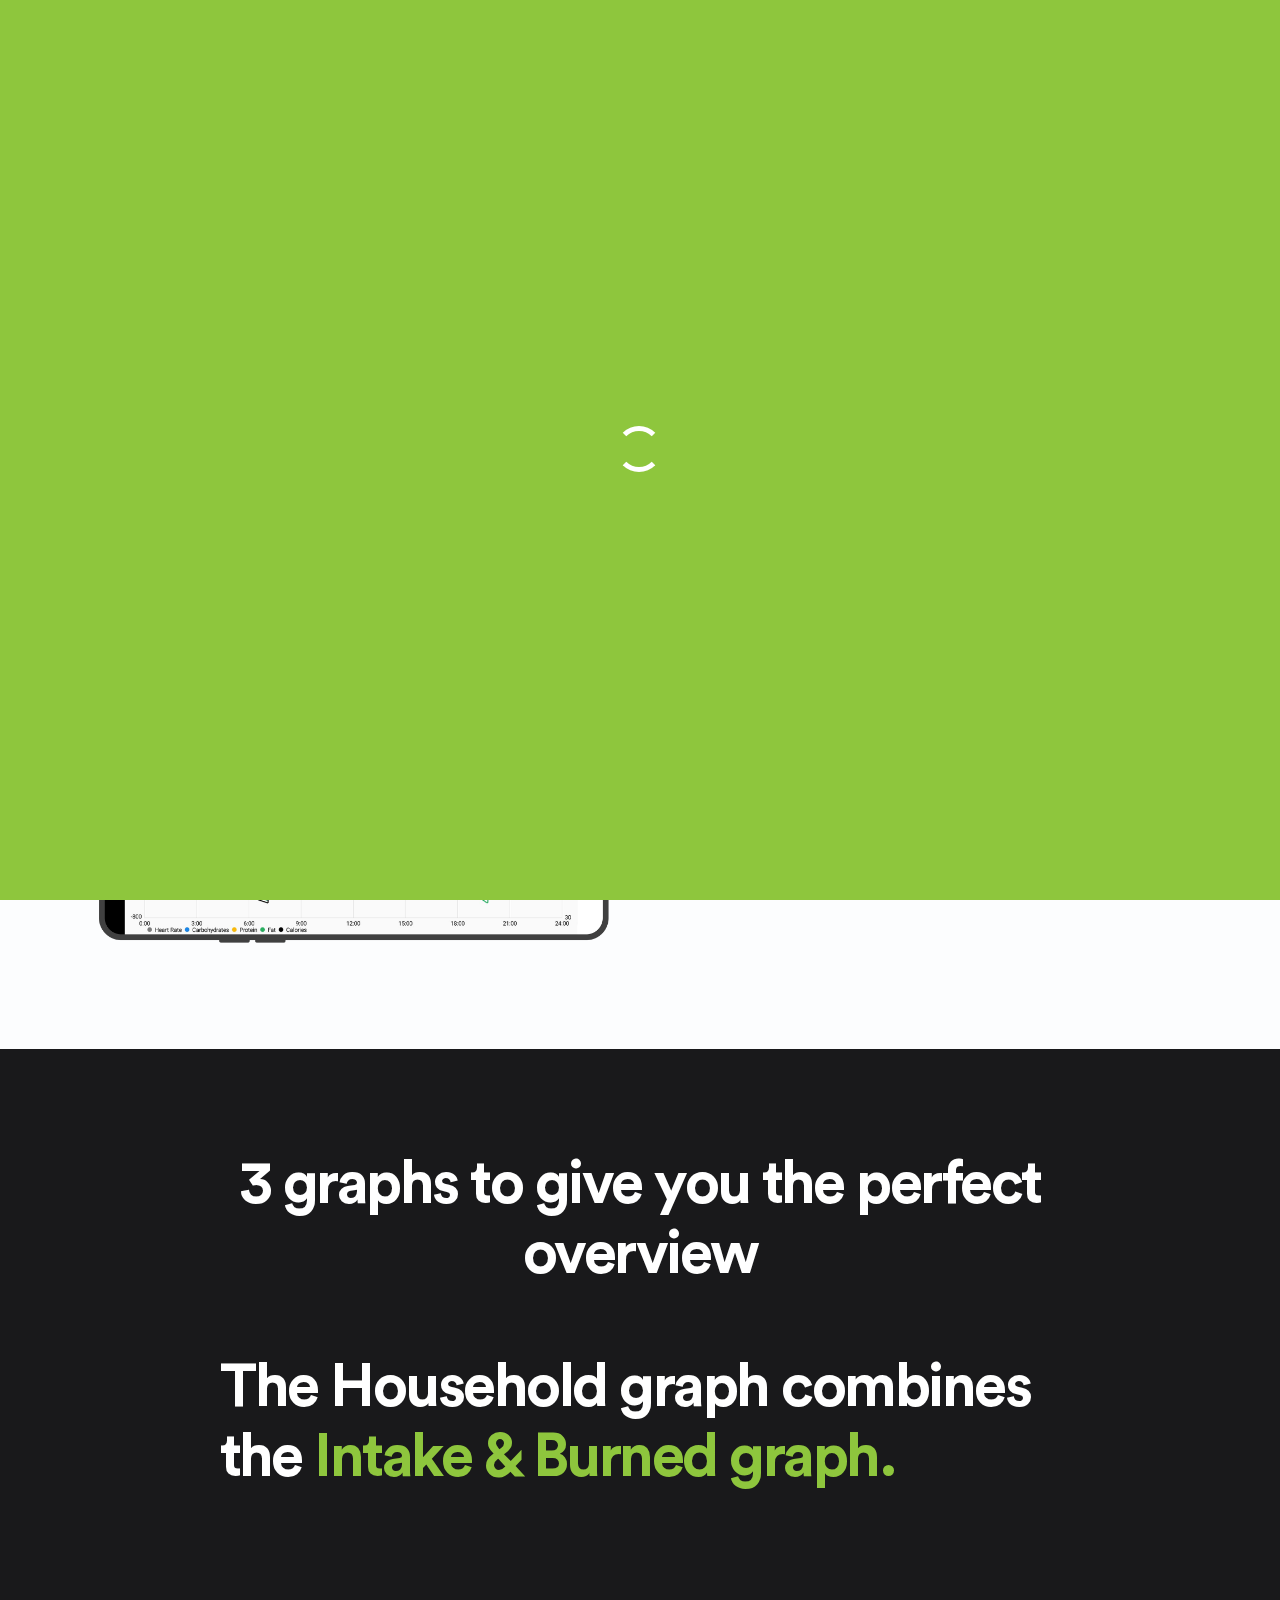
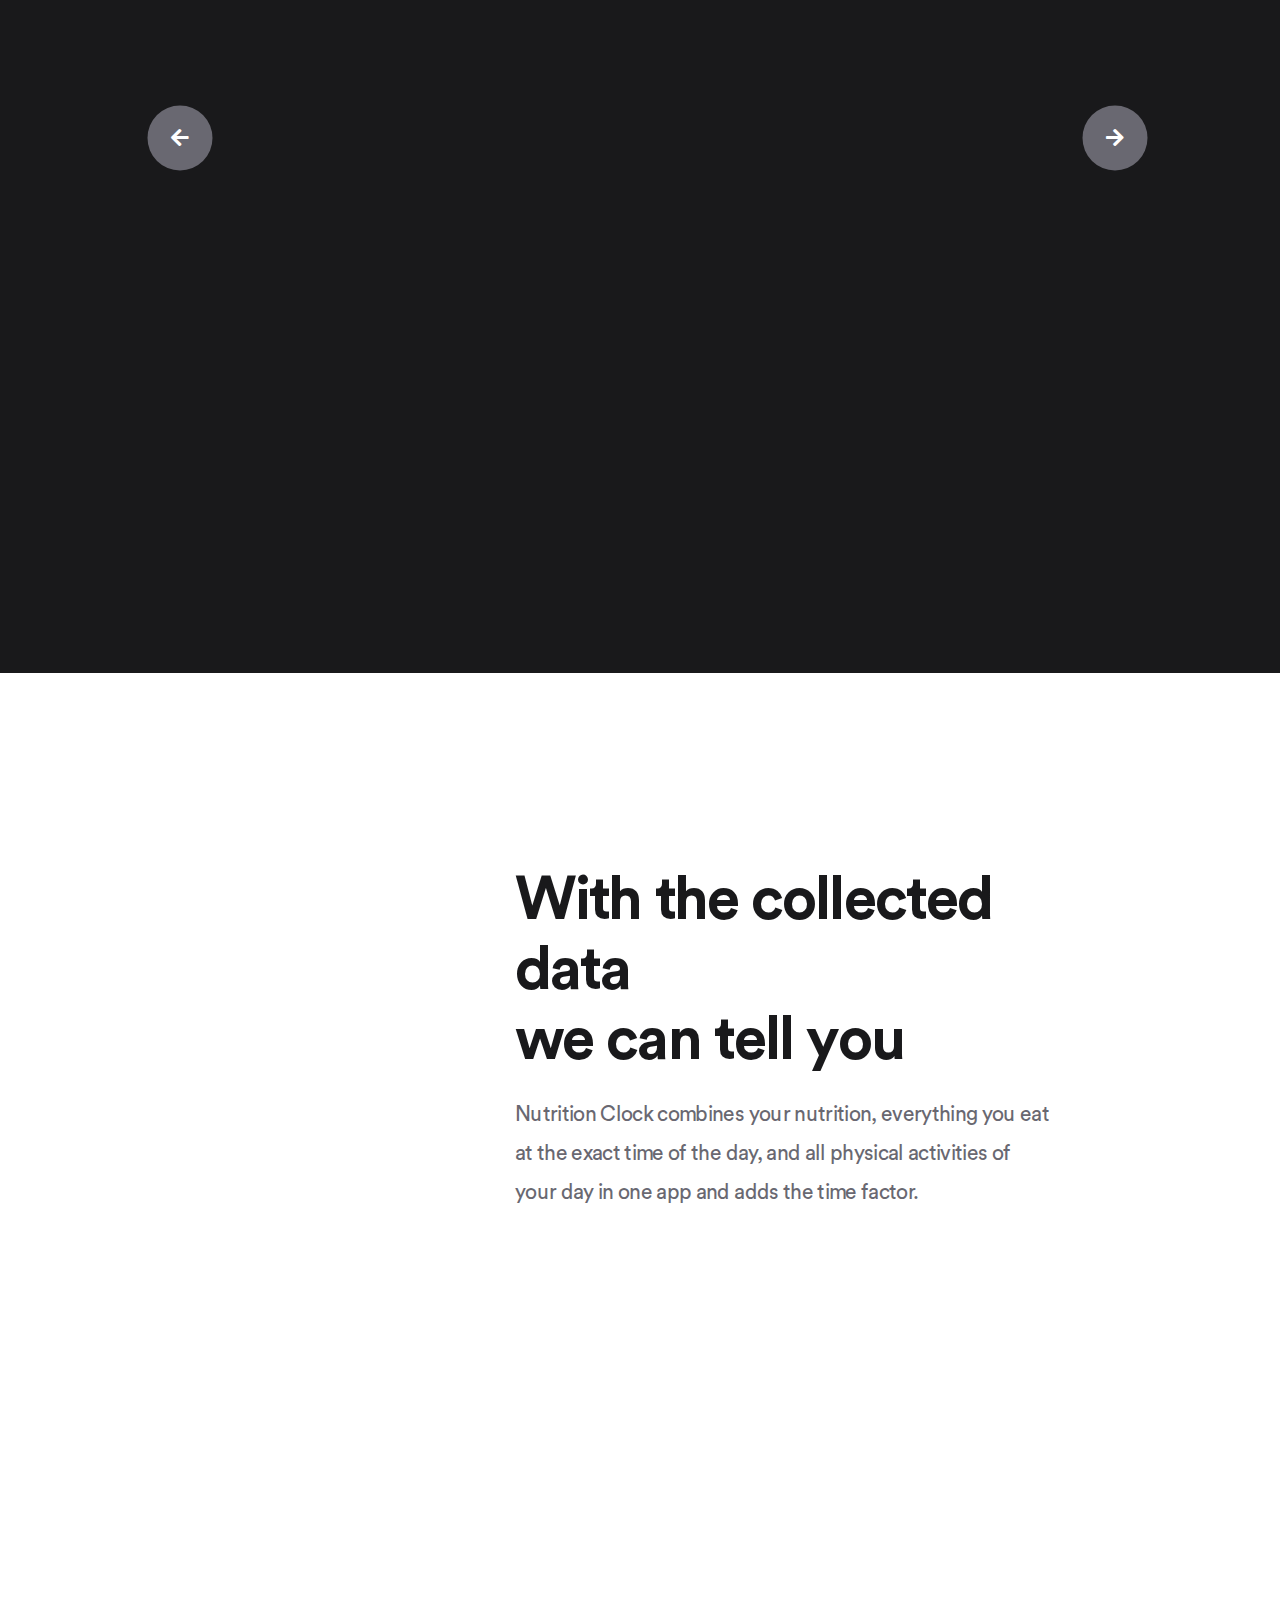
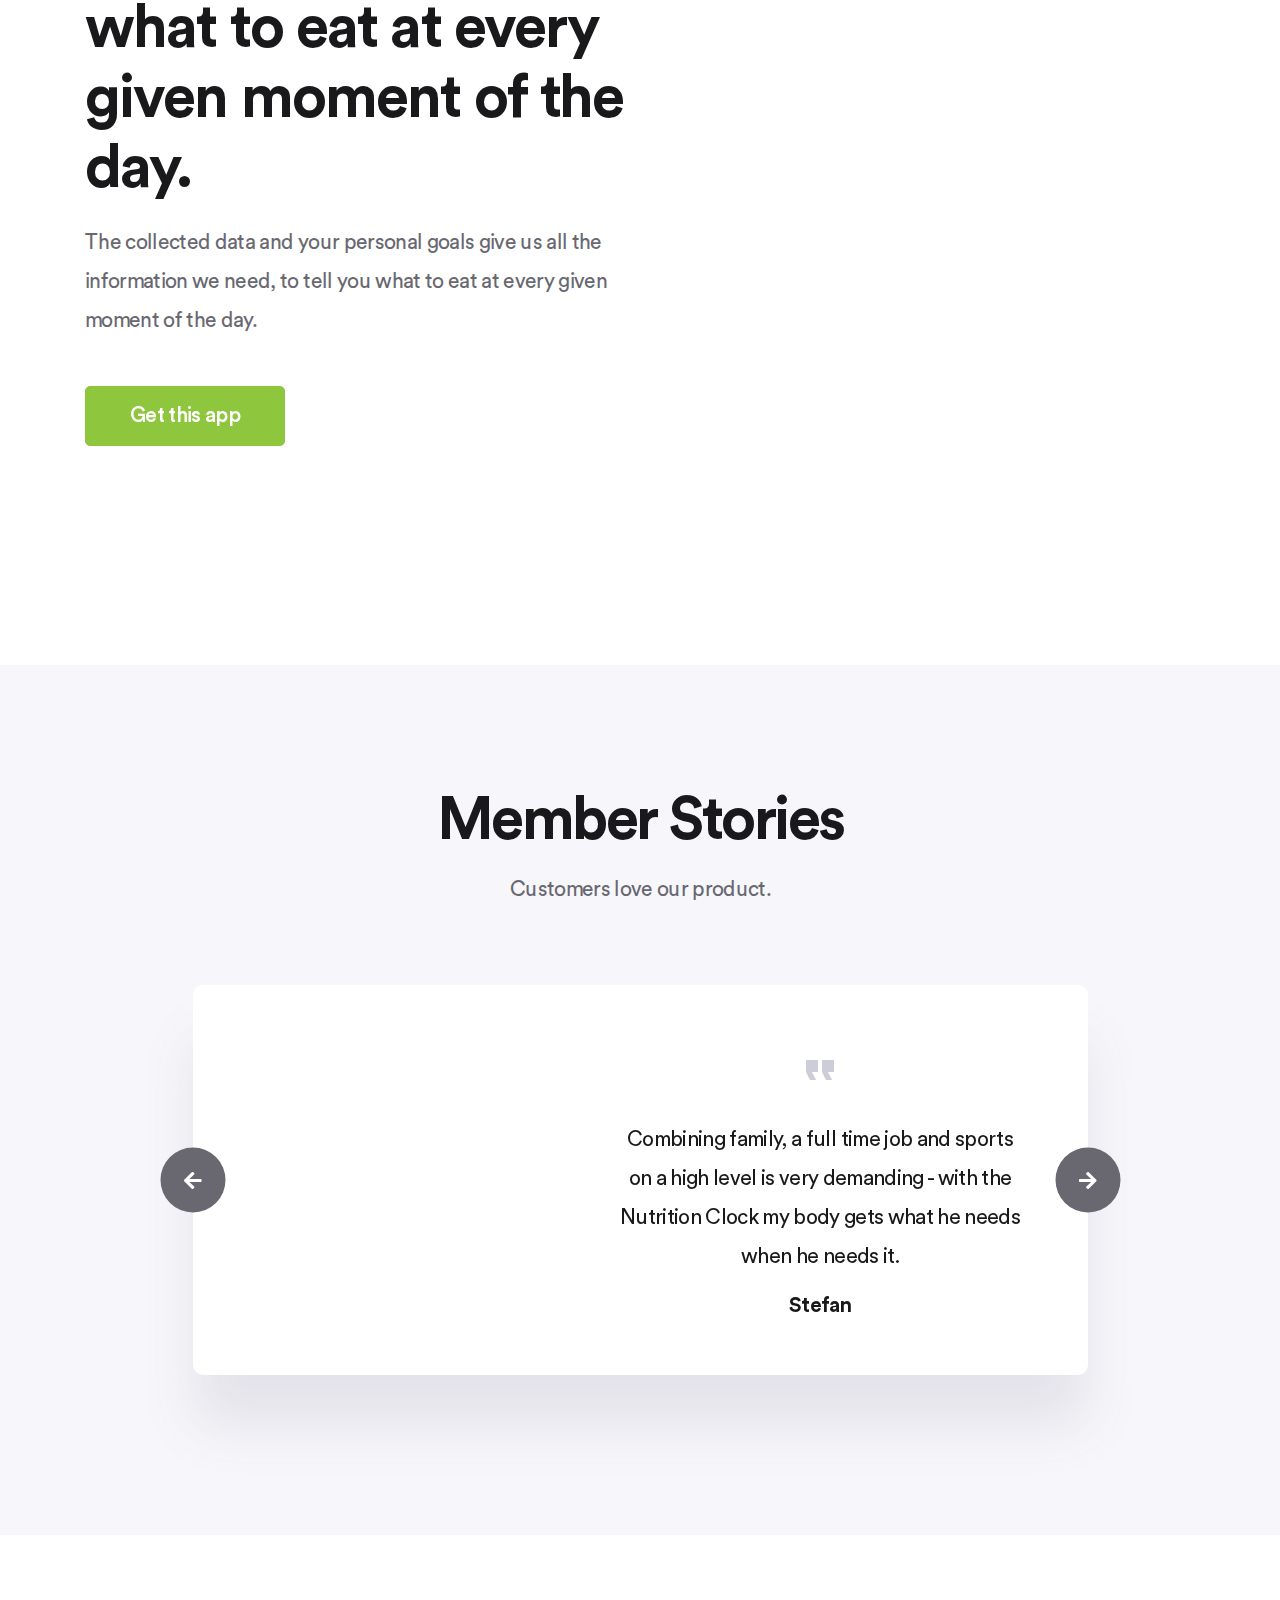
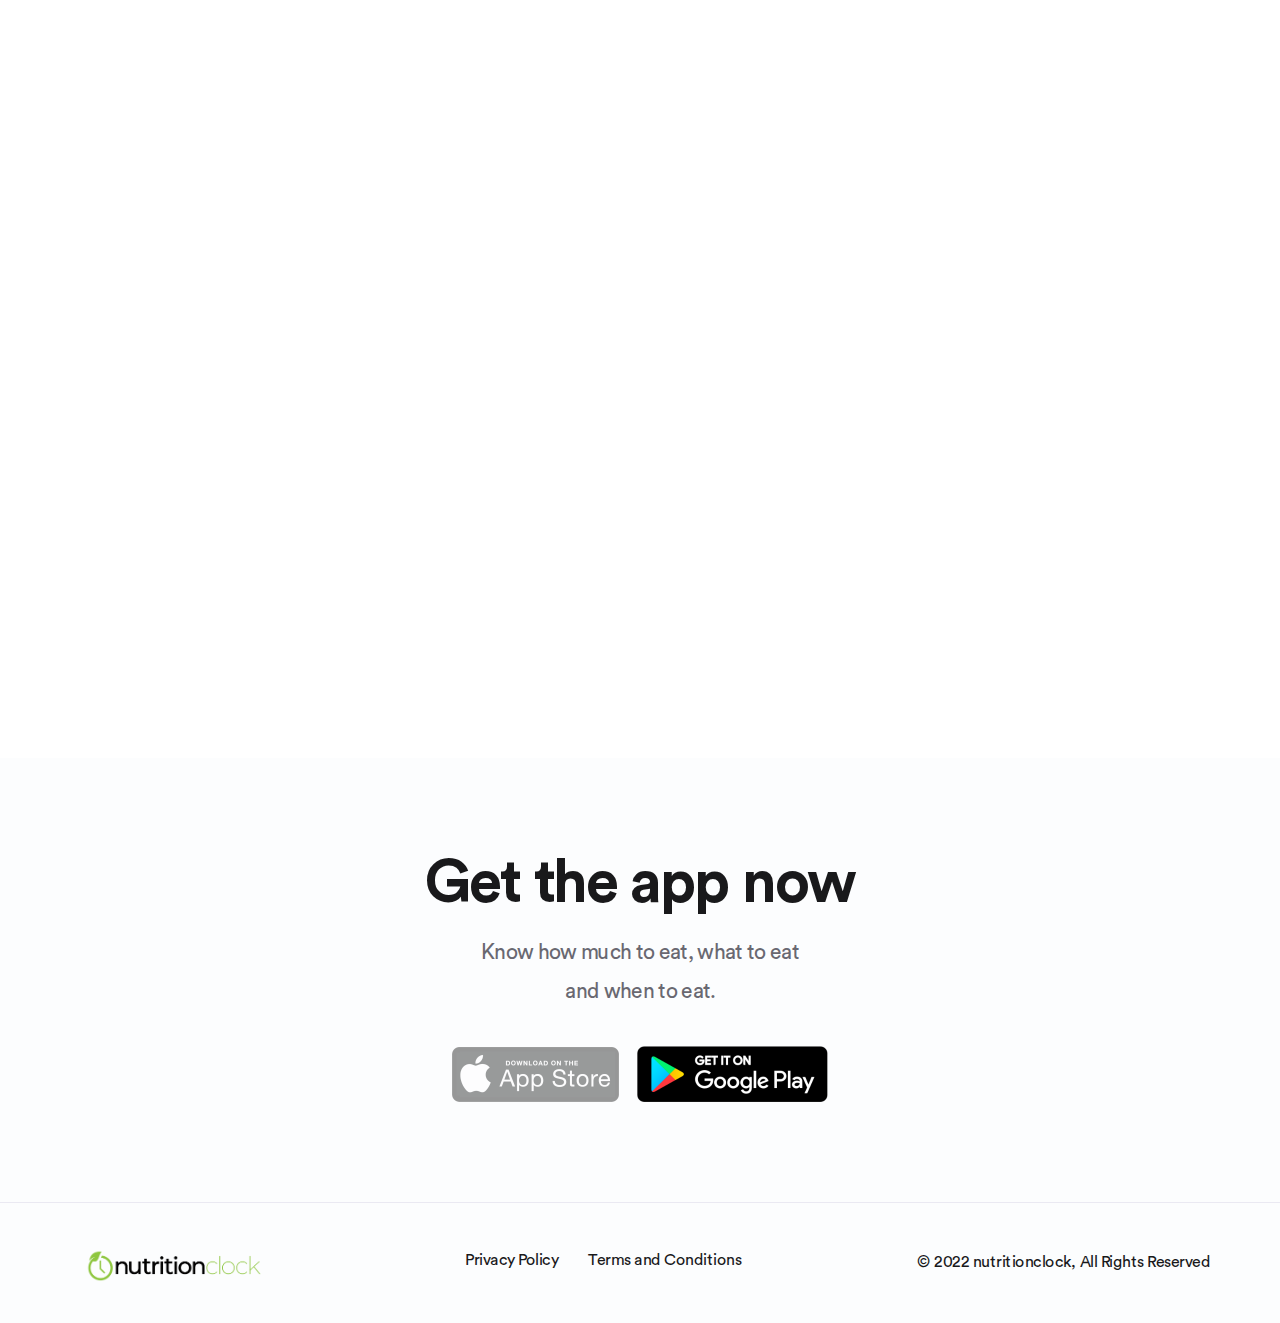
==== commit 8fce3596: "style changes" ====
--- a/index.html
+++ b/index.html
@@ -34,7 +34,7 @@
       <div class="container-fluid">
         <nav class="navbar site-navbar offcanvas-active navbar-expand-lg navbar-light">
           <!-- Brand Logo-->
-          <div class="brand-logo mr--30 order-1 "><a href="#hero"><img width="250px" src="./image/png/logo-nutrition-clock-2.png" alt=""></a></div>
+          <div class="brand-logo mr--30 order-1 "><a href="index.html"><img width="250px" src="./image/png/logo-nutrition-clock-2.png" alt=""></a></div>
           <div class="collapse navbar-collapse  order-lg-2" id="mobile-menu">
             <div class="navbar-nav mx-auto">
               <ul class="navbar-nav main-menu">
@@ -42,7 +42,7 @@
                   <a class="nav-link" href="index.html#memberStories" role="button" aria-expanded="false">Member Stories</a>
                 </li>
                 <li class="nav-item">
-                  <a class="nav-link" href="https://www.instagram.com/" target="_blank" role="button" aria-expanded="false">Instagram</a>
+                  <a class="nav-link" href="https://www.instagram.com/nutrition.clock/" target="_blank" role="button" aria-expanded="false">Instagram</a>
                 </li>
                 <li class="nav-item">
                   <a class="nav-link" href="index.html#contact" role="button" aria-expanded="false">Contact</a>
@@ -72,7 +72,7 @@
         <div class="row align-items-center">
           <div class="col-lg-6 col-xl-6 col-md-5 col-sm-6 mb--30  mb-md--0" data-aos="fade-right" data-aos-duration="500" data-aos-delay="1600" data-aos-once="true">
             <div class="omga-07__hero-image ">
-              <img class="d-flex mx-auto" src="./image/png/heading-mockup.png" alt="">
+              <img class="d-flex mx-auto" src="./image/png/mockups/hero.png" alt="">
             </div>
           </div>
           <div class="col-lg-6 col-xl-4 col-md-7 offset-xl-1" data-aos="fade-right" data-aos-duration="500" data-aos-once="true">
@@ -126,19 +126,19 @@
             <div class="section-title single-slide">
               <h2 style="color: #fff !important">The Household graph combines the <span class="text--primary">Intake & Burned graph.</span></h2>
               <div data-aos="fade-right" data-aos-duration="500" data-aos-delay="200" data-aos-once="true">
-                <img src="./image/png/household-mockup.png" alt="">
+                <img src="./image/png/mockups/household.png" alt="">
               </div>
             </div>
             <div class="section-title single-slide">
               <h2 style="color: #fff !important">The Intake graph shows at which time <span class="text--primary"> you eat</span> how many calories and macronutrients - protein, carbohydrates & fat.</h2>
               <div data-aos="fade-right" data-aos-duration="500" data-aos-delay="200" data-aos-once="true">
-                <img src="./image/png/intake-mockup.png" alt="">
+                <img src="./image/png/mockups/intake.png" alt="">
               </div>
             </div>
             <div class="section-title single-slide">
               <h2 style="color: #fff !important">The Burned graph shows how many calories, proteins, carbohydrates & fat <span class="text--primary">you burned </span> at which time of the day.</h2>
               <div data-aos="fade-right" data-aos-duration="500" data-aos-delay="200" data-aos-once="true">
-                <img src="./image/png/burned-mockup.png" alt="">
+                <img src="./image/png/mockups/burned.png" alt="">
               </div>
             </div>
           </div>
@@ -151,7 +151,7 @@
         <div class="row align-items-center">
           <div class="col-lg-4 mb--30 mb--md-0 mr--50 d">
             <div class="omga-07__content-image" data-aos="fade-right" data-aos-duration="500" data-aos-delay="200" data-aos-once="true">
-              <img class="d-flex mx-auto" src="./image/png/content-mockup.png" alt="">
+              <img class="d-flex mx-auto" src="./image/png/mockups/config.png" alt="">
             </div>
           </div>
           <div class="col-lg-6 col-md-9 ">
@@ -169,7 +169,7 @@
         <div class="row align-items-center">
           <div class="col-lg-4 mb--30 mb--md-0 order-lg-2">
             <div class="omga-07__content-image" data-aos="fade-right" data-aos-duration="500" data-aos-delay="200" data-aos-once="true">
-              <img class="d-flex mx-auto" src="./image/png/content-mockup2.png" alt="">
+              <img class="d-flex mx-auto" src="./image/png/mockups/meal.png" alt="">
             </div>
           </div>
           <div class="col-lg-6 col-md-9 order-lg-1">
@@ -294,7 +294,7 @@
                     <img src="image/png/app-store.png" alt="">
                   </a>
                 </button>
-                <a href="https://play.google.com/" target="_blank" class="google-play">
+                <a href="https://play.google.com/store/apps/details?id=com.master.nutritionclock" target="_blank" class="google-play">
                   <img src="image/png/google-play.png" alt="">
                 </a>
               </div>
--- a/css/main.css
+++ b/css/main.css
@@ -29910,11 +29910,11 @@
 }
 
 .testimonial-slider-l6 .slick-list {
-  margin: 0 20px;
+  margin: 0px 20px;
 }
 
 .testimonial-slider-l6 .single-slide {
-  margin: 0px 10px 0px 25px;
+  margin: 0px 15px 0px 20px;
 }
 
 .testimonial-slider-l6 .slick-arrow {
